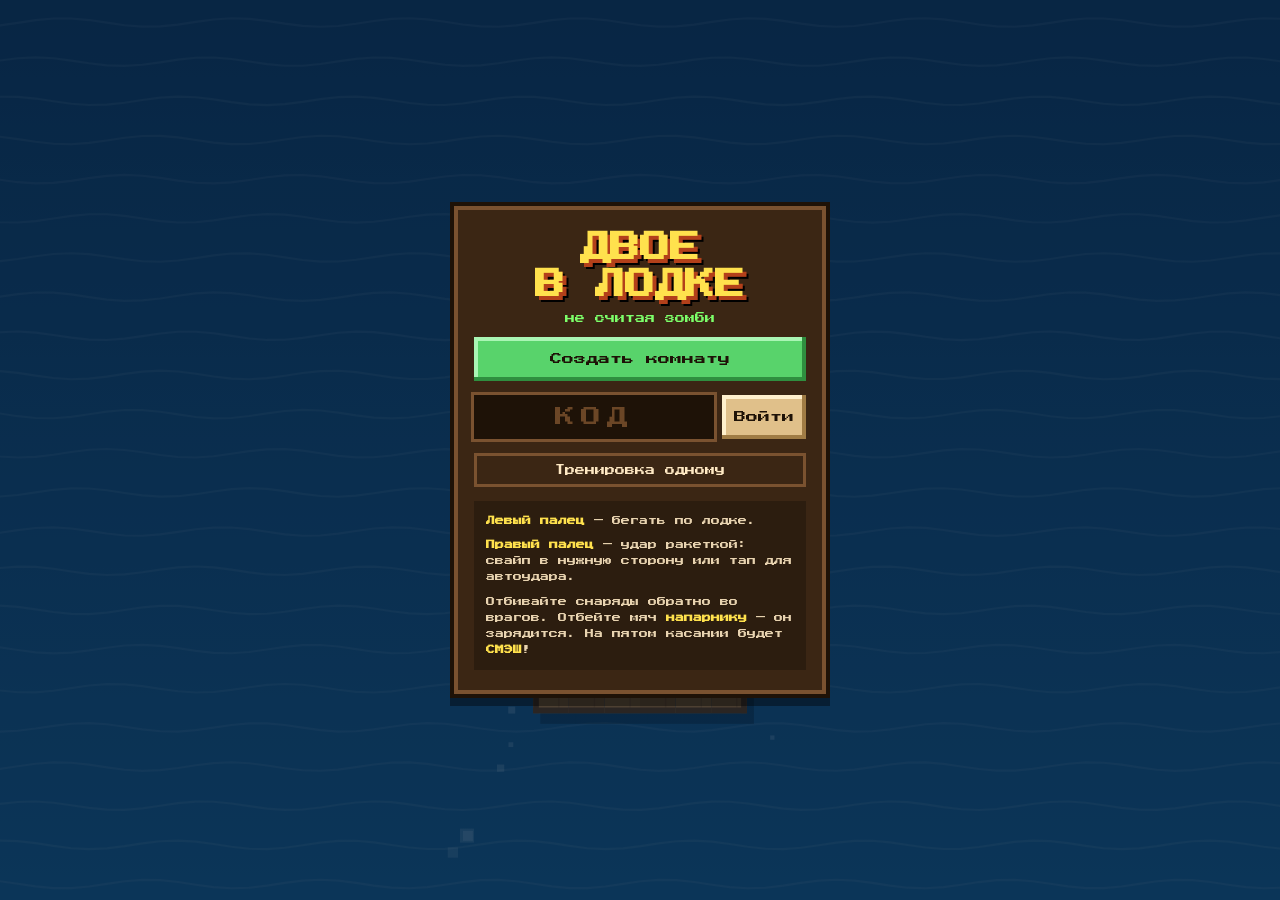
==== index.html @ e6fd9023 "Двое в лодке: ядро сетевой игры на двоих Лодка, ракетки, волны зомби, розыгрыш с напарником и смэш. " ====
<!doctype html>
<html lang="ru">
<head>
  <meta charset="utf-8">
  <meta name="viewport" content="width=device-width, initial-scale=1, maximum-scale=1, user-scalable=no, viewport-fit=cover">
  <meta name="theme-color" content="#0d3b66">
  <meta name="mobile-web-app-capable" content="yes">
  <meta name="apple-mobile-web-app-capable" content="yes">
  <meta name="apple-mobile-web-app-status-bar-style" content="black-translucent">
  <title>Двое в лодке</title>
  <link rel="preconnect" href="https://fonts.googleapis.com">
  <link rel="preconnect" href="https://fonts.gstatic.com" crossorigin>
  <link href="https://fonts.googleapis.com/css2?family=Press+Start+2P&display=swap" rel="stylesheet">
  <link rel="stylesheet" href="style.css">
</head>
<body>
  <canvas id="game"></canvas>

  <div id="menu" class="screen">
    <div class="panel">
      <h1>ДВОЕ<br>В ЛОДКЕ</h1>
      <p class="sub">не считая зомби</p>

      <button id="btn-create" class="btn primary">Создать комнату</button>

      <div class="join">
        <input id="code" maxlength="4" placeholder="КОД" autocomplete="off" autocapitalize="characters" spellcheck="false">
        <button id="btn-join" class="btn">Войти</button>
      </div>

      <button id="btn-solo" class="btn ghost">Тренировка одному</button>

      <div class="howto">
        <p><b>Левый палец</b> — бегать по лодке.</p>
        <p><b>Правый палец</b> — удар ракеткой: свайп в нужную сторону или тап для автоудара.</p>
        <p>Отбивайте снаряды обратно во врагов. Отбейте мяч <b>напарнику</b> — он зарядится. На пятом касании будет <b>СМЭШ</b>!</p>
      </div>
    </div>
  </div>

  <div id="wait" class="screen hidden">
    <div class="panel">
      <p id="wait-title" class="label">Код комнаты</p>
      <div id="wait-code" class="bigcode">----</div>
      <p id="wait-hint" class="hint"></p>
      <button id="btn-share" class="btn primary">Отправить ссылку</button>
      <p id="wait-status" class="status"></p>
      <button id="btn-wait-solo" class="btn ghost">Начать одному, пока ждём</button>
      <button id="btn-cancel" class="btn ghost">Назад</button>
    </div>
  </div>

  <div id="overlay" class="screen hidden">
    <div class="panel">
      <h2 id="ov-title"></h2>
      <p id="ov-text" class="hint"></p>
      <button id="ov-btn" class="btn primary"></button>
      <button id="ov-menu" class="btn ghost">В меню</button>
    </div>
  </div>

  <script type="module" src="src/main.js"></script>
</body>
</html>
---- style.css ----
* { box-sizing: border-box; margin: 0; padding: 0; }

html, body {
  height: 100%;
  overflow: hidden;
  background: #0d3b66;
  color: #fff;
  font-family: "Press Start 2P", system-ui, monospace;
  -webkit-user-select: none;
  user-select: none;
  -webkit-tap-highlight-color: transparent;
  overscroll-behavior: none;
}

#game {
  position: fixed;
  inset: 0;
  width: 100vw;
  height: 100vh;
  height: 100dvh;
  display: block;
  touch-action: none;
}

.screen {
  position: fixed;
  inset: 0;
  display: flex;
  align-items: center;
  justify-content: center;
  padding: 16px;
  background: rgba(5, 20, 40, 0.55);
  z-index: 10;
}
.hidden { display: none !important; }

.panel {
  width: 100%;
  max-width: 380px;
  max-height: 100%;
  overflow-y: auto;
  padding: 24px 20px;
  background: #3b2614;
  border: 4px solid #1e1207;
  box-shadow: inset 0 0 0 4px #7a5230, 0 8px 0 rgba(0, 0, 0, 0.4);
  text-align: center;
  display: flex;
  flex-direction: column;
  gap: 14px;
}

h1 {
  font-size: 30px;
  line-height: 1.25;
  color: #ffe14d;
  text-shadow: 4px 4px 0 #b3401a, 6px 6px 0 #000;
}
h2 { font-size: 18px; line-height: 1.4; color: #ffe14d; text-shadow: 3px 3px 0 #000; }
.sub { font-size: 10px; color: #7dff6a; margin-top: -6px; }
.label { font-size: 11px; color: #ffe9c4; }
.hint { font-size: 10px; line-height: 1.8; color: #ffe9c4; }
.hint b { color: #ffe14d; }
.status { font-size: 9px; line-height: 1.7; color: #bfe6ff; min-height: 2em; }

.bigcode {
  font-size: 44px;
  letter-spacing: 8px;
  color: #ffe14d;
  background: #1e1207;
  padding: 16px 0;
  text-shadow: 3px 3px 0 #b3401a;
}

.btn {
  font-family: inherit;
  font-size: 12px;
  padding: 16px 12px;
  border: none;
  color: #1e1207;
  background: #e0c08a;
  box-shadow: inset -4px -4px 0 #a07c45, inset 4px 4px 0 #fff0cc;
  cursor: pointer;
  touch-action: manipulation;
}
.btn:active { box-shadow: inset 4px 4px 0 #a07c45; transform: translateY(2px); }
.btn.primary { background: #58d36b; box-shadow: inset -4px -4px 0 #2f8f3f, inset 4px 4px 0 #a9f5b4; }
.btn.primary:active { box-shadow: inset 4px 4px 0 #2f8f3f; }
.btn.ghost { background: transparent; color: #ffe9c4; box-shadow: inset 0 0 0 3px #7a5230; font-size: 10px; padding: 12px; }

.join { display: flex; gap: 8px; }
.join input {
  flex: 1;
  min-width: 0;
  font-family: inherit;
  font-size: 20px;
  text-align: center;
  letter-spacing: 6px;
  text-transform: uppercase;
  padding: 10px 4px;
  border: none;
  background: #1e1207;
  color: #ffe14d;
  outline: 3px solid #7a5230;
  user-select: text;
  -webkit-user-select: text;
}
.join input::placeholder { color: #6b4626; }
.join .btn { flex: 0 0 auto; }

.howto {
  text-align: left;
  font-size: 9px;
  line-height: 1.8;
  color: #e8d3b0;
  background: rgba(0, 0, 0, 0.25);
  padding: 12px;
  display: flex;
  flex-direction: column;
  gap: 8px;
}
.howto b { color: #ffe14d; }

.pulse { animation: pulse 1s ease-in-out infinite; }
@keyframes pulse { 50% { transform: scale(1.06); } }
.shake { animation: shake 0.35s; }
@keyframes shake { 25% { transform: translateX(-6px); } 75% { transform: translateX(6px); } }
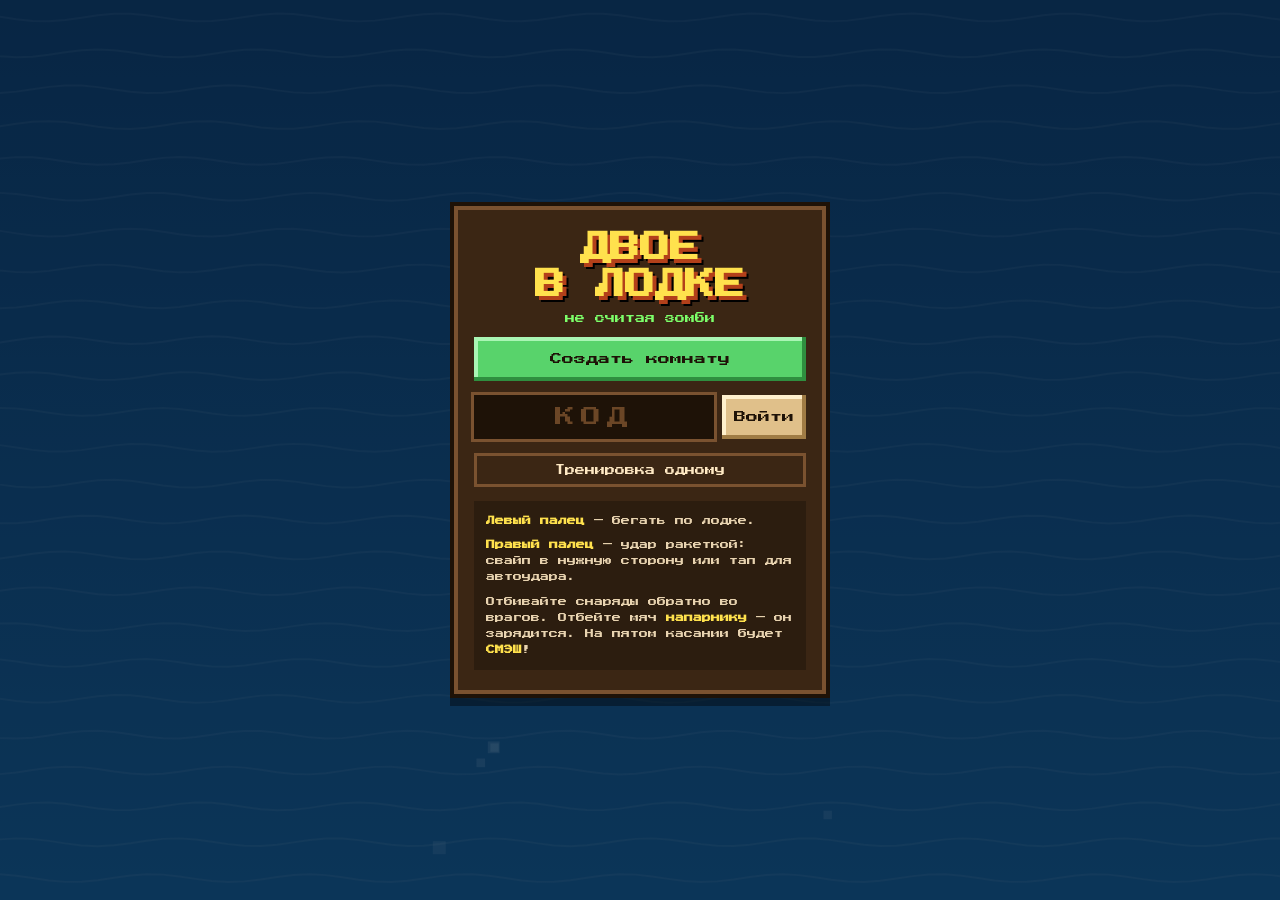
==== commit bbc684f7: "Карты, эликсир и сундуки между волнами - Общий эликсир и общая рука из 4 карт: башенка, щит, бомба, " ====
--- a/index.html
+++ b/index.html
@@ -59,6 +59,28 @@
     </div>
   </div>
 
+  <div id="chest" class="screen hidden">
+    <div class="panel">
+      <h2>СУНДУК!</h2>
+      <p class="hint">Выберите награду — выбирает любой из вас</p>
+      <div id="chest-options" class="chest-options"></div>
+      <p id="chest-timer" class="status"></p>
+    </div>
+  </div>
+
   <script type="module" src="src/main.js"></script>
+  <script>
+    // Сразу после обновления браузер может взять часть файлов из кэша и игра не запустится.
+    setTimeout(() => {
+      if (window.__booted) return;
+      const panel = document.querySelector('#menu .panel');
+      panel.innerHTML = '<h2>Игра обновилась</h2><p class="hint">Нажмите, чтобы загрузить новую версию</p>';
+      const b = document.createElement('button');
+      b.className = 'btn primary';
+      b.textContent = 'Обновить';
+      b.onclick = () => location.reload();
+      panel.appendChild(b);
+    }, 4000);
+  </script>
 </body>
 </html>
--- a/style.css
+++ b/style.css
@@ -10,6 +10,9 @@
   user-select: none;
   -webkit-tap-highlight-color: transparent;
   overscroll-behavior: none;
+  touch-action: none; /* без зума и прокрутки жестами */
+  -webkit-text-size-adjust: 100%;
+  text-size-adjust: 100%;
 }
 
 #game {
@@ -35,6 +38,7 @@
 .hidden { display: none !important; }
 
 .panel {
+  touch-action: pan-y; /* длинное меню на маленьком экране можно прокрутить */
   width: 100%;
   max-width: 380px;
   max-height: 100%;
@@ -120,6 +124,28 @@
 }
 .howto b { color: #ffe14d; }
 
+.chest-options { display: flex; flex-direction: column; gap: 10px; }
+.chest-opt {
+  display: flex;
+  align-items: center;
+  gap: 12px;
+  text-align: left;
+  font-family: inherit;
+  padding: 10px 12px;
+  border: none;
+  background: #e0c08a;
+  color: #1e1207;
+  box-shadow: inset -4px -4px 0 #a07c45, inset 4px 4px 0 #fff0cc;
+  cursor: pointer;
+  touch-action: manipulation;
+}
+.chest-opt:active { transform: translateY(2px); }
+.chest-opt .ico { font-size: 30px; font-family: system-ui, "Apple Color Emoji", "Segoe UI Emoji", sans-serif; }
+.chest-opt .t { font-size: 10px; line-height: 1.5; }
+.chest-opt .d { font-size: 8px; line-height: 1.6; color: #5a3a1c; margin-top: 4px; }
+#chest { background: rgba(5, 20, 40, 0.35); }
+#chest h2 { animation: pulse 0.8s ease-in-out infinite; }
+
 .pulse { animation: pulse 1s ease-in-out infinite; }
 @keyframes pulse { 50% { transform: scale(1.06); } }
 .shake { animation: shake 0.35s; }
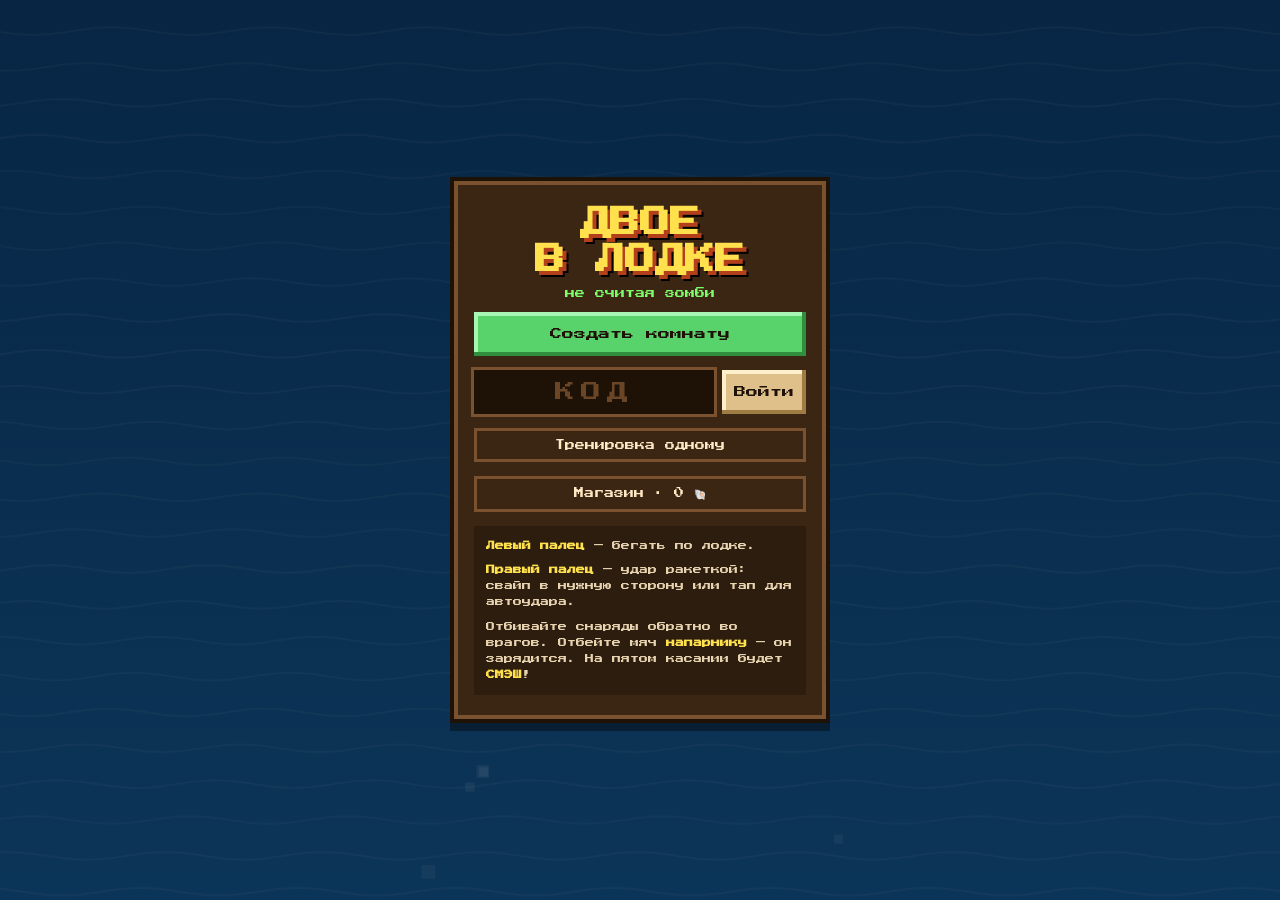
==== commit d9c78337: "Боссы, нитро, финальная погоня, ракушки и магазин - Морской змей (33% пути) и Каменный великан (66%)" ====
--- a/index.html
+++ b/index.html
@@ -29,6 +29,7 @@
       </div>
 
       <button id="btn-solo" class="btn ghost">Тренировка одному</button>
+      <button id="btn-shop" class="btn ghost">Магазин</button>
 
       <div class="howto">
         <p><b>Левый палец</b> — бегать по лодке.</p>
@@ -59,6 +60,16 @@
     </div>
   </div>
 
+  <div id="shop" class="screen hidden">
+    <div class="panel">
+      <h2>МАГАЗИН</h2>
+      <div id="shop-shells" class="bigcode shells"></div>
+      <p class="hint">Ракушки даются за каждый заплыв. В игре вдвоём действует лучшее улучшение из двух.</p>
+      <div id="shop-list" class="chest-options"></div>
+      <button id="shop-back" class="btn ghost">Назад</button>
+    </div>
+  </div>
+
   <div id="chest" class="screen hidden">
     <div class="panel">
       <h2>СУНДУК!</h2>
--- a/style.css
+++ b/style.css
@@ -146,6 +146,11 @@
 #chest { background: rgba(5, 20, 40, 0.35); }
 #chest h2 { animation: pulse 0.8s ease-in-out infinite; }
 
+.bigcode.shells { font-size: 22px; letter-spacing: 2px; padding: 10px 0; }
+.shop-item .txt { flex: 1; }
+.shop-item .price { font-size: 9px; white-space: nowrap; color: #1e1207; }
+.shop-item.done { background: #b9a27a; box-shadow: inset 0 0 0 3px #7a5230; }
+
 .pulse { animation: pulse 1s ease-in-out infinite; }
 @keyframes pulse { 50% { transform: scale(1.06); } }
 .shake { animation: shake 0.35s; }
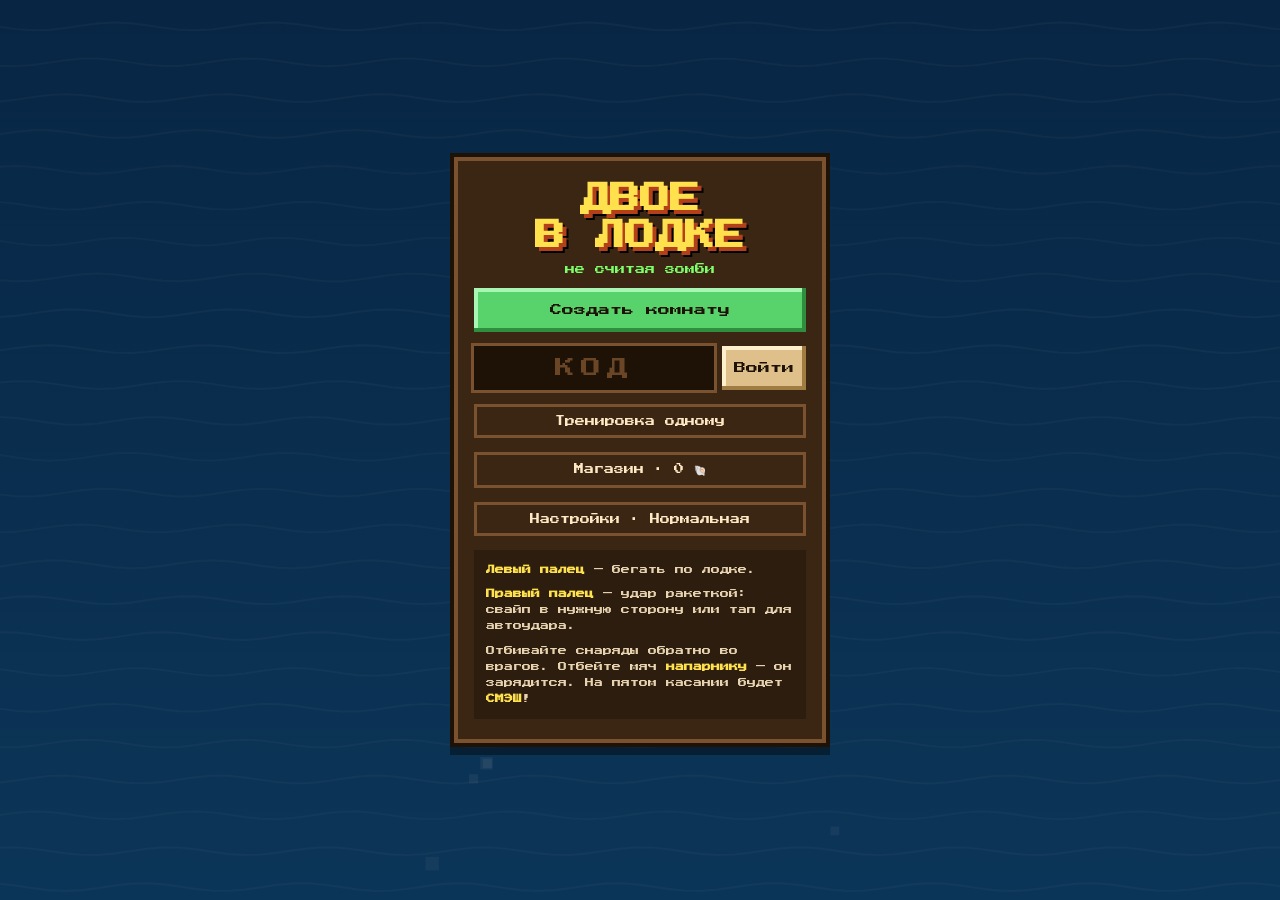
==== commit fa904fba: "Лесистый берег во вступлении и три уровня сложности - Вступление: на горизонте зелёный лес — холмы, " ====
--- a/index.html
+++ b/index.html
@@ -30,6 +30,7 @@
 
       <button id="btn-solo" class="btn ghost">Тренировка одному</button>
       <button id="btn-shop" class="btn ghost">Магазин</button>
+      <button id="btn-settings" class="btn ghost">Настройки</button>
 
       <div class="howto">
         <p><b>Левый палец</b> — бегать по лодке.</p>
@@ -70,6 +71,16 @@
     </div>
   </div>
 
+  <div id="settings" class="screen hidden">
+    <div class="panel">
+      <h2>НАСТРОЙКИ</h2>
+      <p class="label">Сложность</p>
+      <div id="difficulty-list" class="chest-options"></div>
+      <p class="hint">В игре вдвоём действует сложность того, кто создал комнату. Новая сложность включится со следующего заплыва.</p>
+      <button id="settings-back" class="btn ghost">Назад</button>
+    </div>
+  </div>
+
   <div id="chest" class="screen hidden">
     <div class="panel">
       <h2>СУНДУК!</h2>
--- a/style.css
+++ b/style.css
@@ -149,6 +149,7 @@
 .bigcode.shells { font-size: 22px; letter-spacing: 2px; padding: 10px 0; }
 .shop-item .txt { flex: 1; }
 .shop-item .price { font-size: 9px; white-space: nowrap; color: #1e1207; }
+.shop-item.selected { background: #9be0a6; box-shadow: inset -4px -4px 0 #4f9a5c, inset 4px 4px 0 #d8ffe0; }
 .shop-item.done { background: #b9a27a; box-shadow: inset 0 0 0 3px #7a5230; }
 
 .pulse { animation: pulse 1s ease-in-out infinite; }
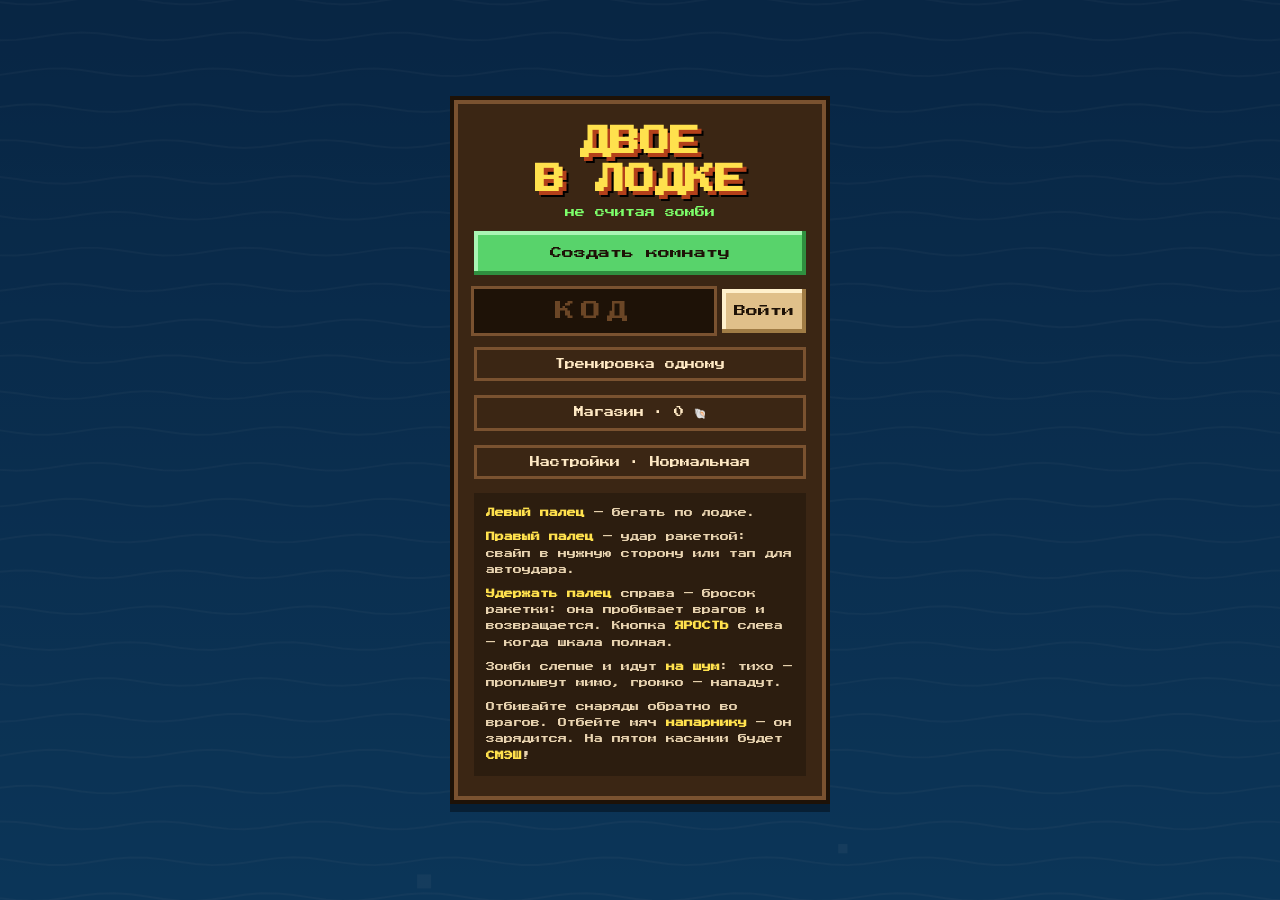
==== commit a7a9fcd6: "Аирдропы, бросок ракетки, ярость и механика шума - PUBG: самолёт сбрасывает ящик на парашюте в сторо" ====
--- a/index.html
+++ b/index.html
@@ -35,6 +35,8 @@
       <div class="howto">
         <p><b>Левый палец</b> — бегать по лодке.</p>
         <p><b>Правый палец</b> — удар ракеткой: свайп в нужную сторону или тап для автоудара.</p>
+        <p><b>Удержать палец</b> справа — бросок ракетки: она пробивает врагов и возвращается. Кнопка <b>ЯРОСТЬ</b> слева — когда шкала полная.</p>
+        <p>Зомби слепые и идут <b>на шум</b>: тихо — проплывут мимо, громко — нападут.</p>
         <p>Отбивайте снаряды обратно во врагов. Отбейте мяч <b>напарнику</b> — он зарядится. На пятом касании будет <b>СМЭШ</b>!</p>
       </div>
     </div>
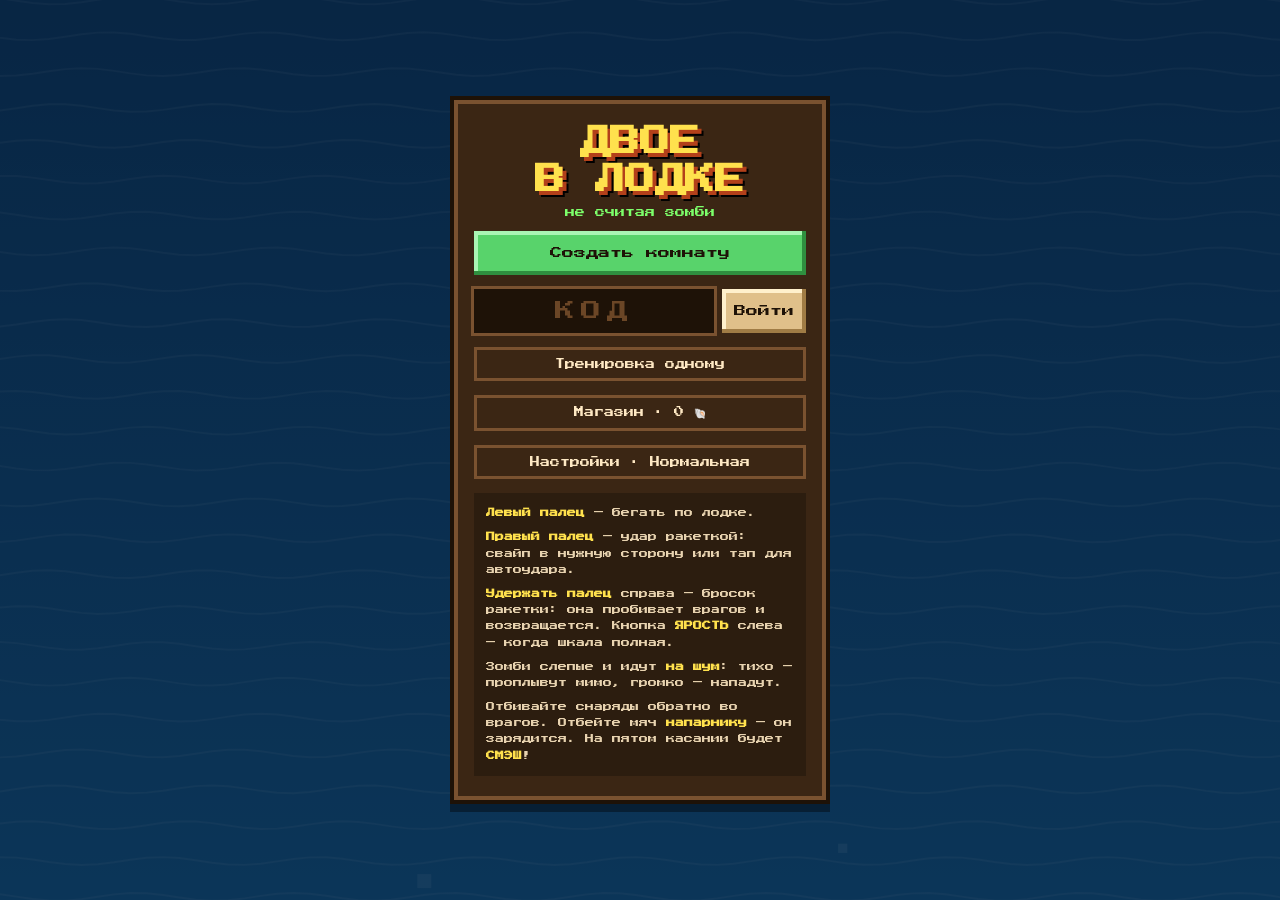
==== commit 9bf65be9: "Музыка, общий звук и пауза у всех игроков - Плеер: три трека из src/music, выбранный играет по кругу" ====
--- a/index.html
+++ b/index.html
@@ -78,8 +78,24 @@
       <h2>НАСТРОЙКИ</h2>
       <p class="label">Сложность</p>
       <div id="difficulty-list" class="chest-options"></div>
+      <p class="label">Музыка</p>
+      <div id="settings-music" class="chest-options"></div>
       <p class="hint">В игре вдвоём действует сложность того, кто создал комнату. Новая сложность включится со следующего заплыва.</p>
       <button id="settings-back" class="btn ghost">Назад</button>
+    </div>
+  </div>
+
+  <div id="pause" class="screen hidden">
+    <div class="panel">
+      <h2>ПАУЗА</h2>
+      <p id="pause-who" class="hint"></p>
+      <button id="pause-resume" class="btn primary">▶ Продолжить</button>
+      <p class="label">Музыка</p>
+      <div id="pause-music" class="chest-options"></div>
+      <p class="label">Сложность</p>
+      <div id="pause-difficulty" class="chest-options"></div>
+      <p id="pause-diff-note" class="status"></p>
+      <button id="pause-menu" class="btn ghost">В меню</button>
     </div>
   </div>
 
--- a/style.css
+++ b/style.css
@@ -152,6 +152,11 @@
 .shop-item.selected { background: #9be0a6; box-shadow: inset -4px -4px 0 #4f9a5c, inset 4px 4px 0 #d8ffe0; }
 .shop-item.done { background: #b9a27a; box-shadow: inset 0 0 0 3px #7a5230; }
 
+.track-row { display: flex; gap: 8px; align-items: center; }
+.track-name { flex: 1; font-size: 9px; line-height: 1.6; color: #ffe9c4; text-align: center; }
+.btn.small { padding: 10px 14px; font-size: 11px; }
+#pause { background: rgba(5, 20, 40, 0.7); }
+
 .pulse { animation: pulse 1s ease-in-out infinite; }
 @keyframes pulse { 50% { transform: scale(1.06); } }
 .shake { animation: shake 0.35s; }
